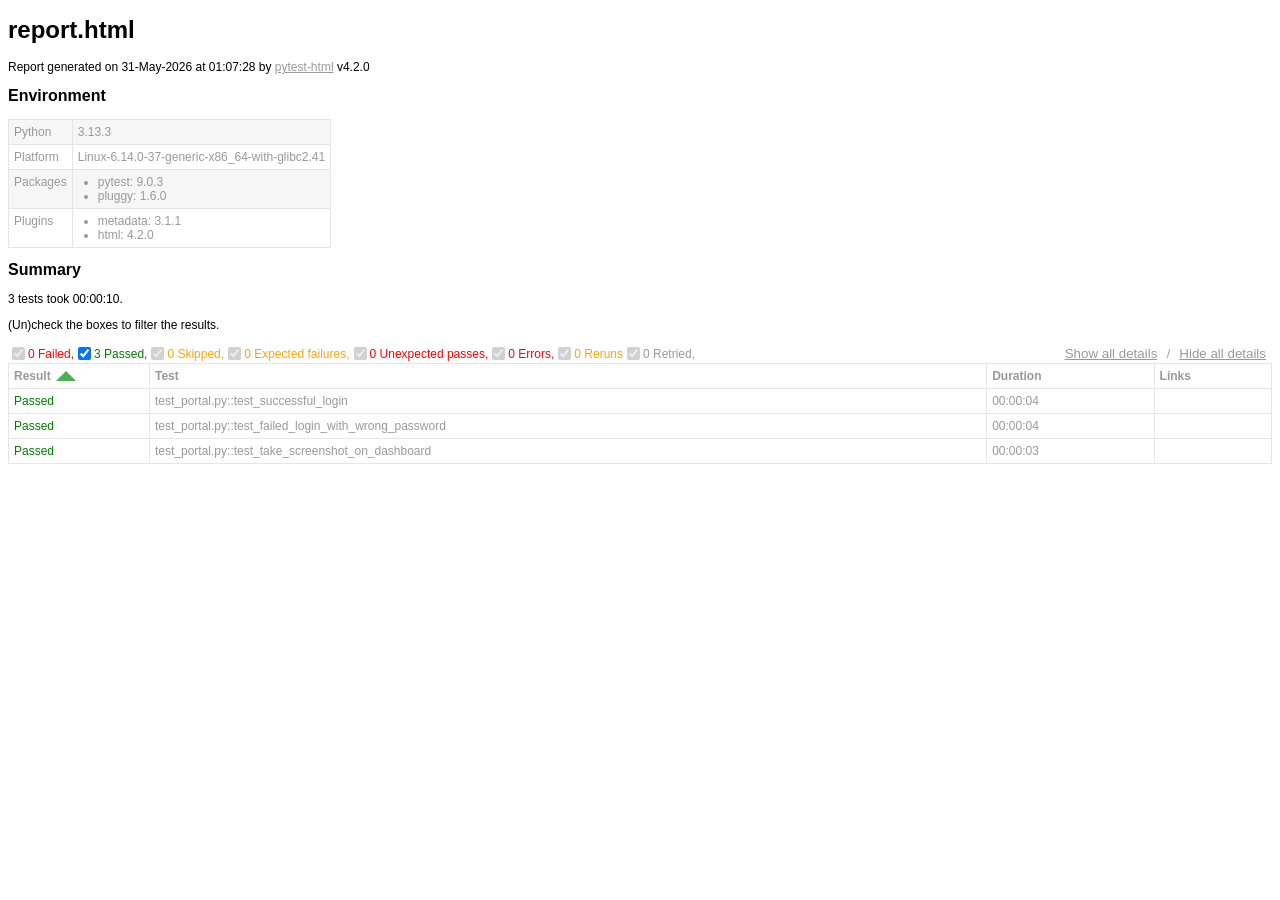
==== report.html @ 6fa1b92e "first commit" ====
<!DOCTYPE html>
<html>
  <head>
    <meta charset="utf-8"/>
    <title id="head-title">report.html</title>
      <style type="text/css">body {
  font-family: Helvetica, Arial, sans-serif;
  font-size: 12px;
  /* do not increase min-width as some may use split screens */
  min-width: 800px;
  color: #999;
}

h1 {
  font-size: 24px;
  color: black;
}

h2 {
  font-size: 16px;
  color: black;
}

p {
  color: black;
}

a {
  color: #999;
}

table {
  border-collapse: collapse;
}

/******************************
 * SUMMARY INFORMATION
 ******************************/
#environment td {
  padding: 5px;
  border: 1px solid #e6e6e6;
  vertical-align: top;
}
#environment tr:nth-child(odd) {
  background-color: #f6f6f6;
}
#environment ul {
  margin: 0;
  padding: 0 20px;
}

/******************************
 * TEST RESULT COLORS
 ******************************/
span.passed,
.passed .col-result {
  color: green;
}

span.skipped,
span.xfailed,
span.rerun,
.skipped .col-result,
.xfailed .col-result,
.rerun .col-result {
  color: orange;
}

span.error,
span.failed,
span.xpassed,
.error .col-result,
.failed .col-result,
.xpassed .col-result {
  color: red;
}

.col-links__extra {
  margin-right: 3px;
}

/******************************
 * RESULTS TABLE
 *
 * 1. Table Layout
 * 2. Extra
 * 3. Sorting items
 *
 ******************************/
/*------------------
 * 1. Table Layout
 *------------------*/
#results-table {
  border: 1px solid #e6e6e6;
  color: #999;
  font-size: 12px;
  width: 100%;
}
#results-table th,
#results-table td {
  padding: 5px;
  border: 1px solid #e6e6e6;
  text-align: left;
}
#results-table th {
  font-weight: bold;
}

/*------------------
 * 2. Extra
 *------------------*/
.logwrapper {
  max-height: 230px;
  overflow-y: scroll;
  background-color: #e6e6e6;
}
.logwrapper.expanded {
  max-height: none;
}
.logwrapper.expanded .logexpander:after {
  content: "collapse [-]";
}
.logwrapper .logexpander {
  z-index: 1;
  position: sticky;
  top: 10px;
  width: max-content;
  border: 1px solid;
  border-radius: 3px;
  padding: 5px 7px;
  margin: 10px 0 10px calc(100% - 80px);
  cursor: pointer;
  background-color: #e6e6e6;
}
.logwrapper .logexpander:after {
  content: "expand [+]";
}
.logwrapper .logexpander:hover {
  color: #000;
  border-color: #000;
}
.logwrapper .log {
  min-height: 40px;
  position: relative;
  top: -50px;
  height: calc(100% + 50px);
  border: 1px solid #e6e6e6;
  color: black;
  display: block;
  font-family: "Courier New", Courier, monospace;
  padding: 5px;
  padding-right: 80px;
  white-space: pre-wrap;
}

div.media {
  border: 1px solid #e6e6e6;
  float: right;
  height: 240px;
  margin: 0 5px;
  overflow: hidden;
  width: 320px;
}

.media-container {
  display: grid;
  grid-template-columns: 25px auto 25px;
  align-items: center;
  flex: 1 1;
  overflow: hidden;
  height: 200px;
}

.media-container--fullscreen {
  grid-template-columns: 0px auto 0px;
}

.media-container__nav--right,
.media-container__nav--left {
  text-align: center;
  cursor: pointer;
}

.media-container__viewport {
  cursor: pointer;
  text-align: center;
  height: inherit;
}
.media-container__viewport img,
.media-container__viewport video {
  object-fit: cover;
  width: 100%;
  max-height: 100%;
}

.media__name,
.media__counter {
  display: flex;
  flex-direction: row;
  justify-content: space-around;
  flex: 0 0 25px;
  align-items: center;
}

.collapsible td:not(.col-links) {
  cursor: pointer;
}
.collapsible td:not(.col-links):hover::after {
  color: #bbb;
  font-style: italic;
  cursor: pointer;
}

.col-result {
  width: 130px;
}
.col-result:hover::after {
  content: " (hide details)";
}

.col-result.collapsed:hover::after {
  content: " (show details)";
}

#environment-header h2:hover::after {
  content: " (hide details)";
  color: #bbb;
  font-style: italic;
  cursor: pointer;
  font-size: 12px;
}

#environment-header.collapsed h2:hover::after {
  content: " (show details)";
  color: #bbb;
  font-style: italic;
  cursor: pointer;
  font-size: 12px;
}

/*------------------
 * 3. Sorting items
 *------------------*/
.sortable {
  cursor: pointer;
}
.sortable.desc:after {
  content: " ";
  position: relative;
  left: 5px;
  bottom: -12.5px;
  border: 10px solid #4caf50;
  border-bottom: 0;
  border-left-color: transparent;
  border-right-color: transparent;
}
.sortable.asc:after {
  content: " ";
  position: relative;
  left: 5px;
  bottom: 12.5px;
  border: 10px solid #4caf50;
  border-top: 0;
  border-left-color: transparent;
  border-right-color: transparent;
}

.hidden, .summary__reload__button.hidden {
  display: none;
}

.summary__data {
  flex: 0 0 550px;
}
.summary__reload {
  flex: 1 1;
  display: flex;
  justify-content: center;
}
.summary__reload__button {
  flex: 0 0 300px;
  display: flex;
  color: white;
  font-weight: bold;
  background-color: #4caf50;
  text-align: center;
  justify-content: center;
  align-items: center;
  border-radius: 3px;
  cursor: pointer;
}
.summary__reload__button:hover {
  background-color: #46a049;
}
.summary__spacer {
  flex: 0 0 550px;
}

.controls {
  display: flex;
  justify-content: space-between;
}

.filters,
.collapse {
  display: flex;
  align-items: center;
}
.filters button,
.collapse button {
  color: #999;
  border: none;
  background: none;
  cursor: pointer;
  text-decoration: underline;
}
.filters button:hover,
.collapse button:hover {
  color: #ccc;
}

.filter__label {
  margin-right: 10px;
}

      </style>
    
  </head>
  <body>
    <h1 id="title">report.html</h1>
    <p>Report generated on 31-May-2026 at 01:07:28 by <a href="https://pypi.python.org/pypi/pytest-html">pytest-html</a>
        v4.2.0</p>
    <div id="environment-header">
      <h2>Environment</h2>
    </div>
    <table id="environment"></table>
    <!-- TEMPLATES -->
      <template id="template_environment_row">
      <tr>
        <td></td>
        <td></td>
      </tr>
    </template>
    <template id="template_results-table__body--empty">
      <tbody class="results-table-row">
        <tr id="not-found-message">
          <td colspan="4">No results found. Check the filters.</td>
        </tr>
      </tbody>
    </template>
    <template id="template_results-table__tbody">
      <tbody class="results-table-row">
        <tr class="collapsible">
        </tr>
        <tr class="extras-row">
          <td class="extra" colspan="4">
            <div class="extraHTML"></div>
            <div class="media">
              <div class="media-container">
                  <div class="media-container__nav--left">&lt;</div>
                  <div class="media-container__viewport">
                    <img src="" />
                    <video controls>
                      <source src="" type="video/mp4">
                    </video>
                  </div>
                  <div class="media-container__nav--right">&gt;</div>
                </div>
                <div class="media__name"></div>
                <div class="media__counter"></div>
            </div>
            <div class="logwrapper">
              <div class="logexpander"></div>
              <div class="log"></div>
            </div>
          </td>
        </tr>
      </tbody>
    </template>
    <!-- END TEMPLATES -->
    <div class="summary">
      <div class="summary__data">
        <h2>Summary</h2>
        <div class="additional-summary prefix">
        </div>
        <p class="run-count">3 tests took 00:00:10.</p>
        <p class="filter">(Un)check the boxes to filter the results.</p>
        <div class="summary__reload">
          <div class="summary__reload__button hidden" onclick="location.reload()">
            <div>There are still tests running. <br />Reload this page to get the latest results!</div>
          </div>
        </div>
        <div class="summary__spacer"></div>
        <div class="controls">
          <div class="filters">
            <input checked="true" class="filter" name="filter_checkbox" type="checkbox" data-test-result="failed" disabled>
            <span class="failed">0 Failed,</span>
            <input checked="true" class="filter" name="filter_checkbox" type="checkbox" data-test-result="passed" >
            <span class="passed">3 Passed,</span>
            <input checked="true" class="filter" name="filter_checkbox" type="checkbox" data-test-result="skipped" disabled>
            <span class="skipped">0 Skipped,</span>
            <input checked="true" class="filter" name="filter_checkbox" type="checkbox" data-test-result="xfailed" disabled>
            <span class="xfailed">0 Expected failures,</span>
            <input checked="true" class="filter" name="filter_checkbox" type="checkbox" data-test-result="xpassed" disabled>
            <span class="xpassed">0 Unexpected passes,</span>
            <input checked="true" class="filter" name="filter_checkbox" type="checkbox" data-test-result="error" disabled>
            <span class="error">0 Errors,</span>
            <input checked="true" class="filter" name="filter_checkbox" type="checkbox" data-test-result="rerun" disabled>
            <span class="rerun">0 Reruns</span>
            <input checked="true" class="filter" name="filter_checkbox" type="checkbox" data-test-result="retried" disabled>
            <span class="retried">0 Retried,</span>
          </div>
          <div class="collapse">
            <button id="show_all_details">Show all details</button>&nbsp;/&nbsp;<button id="hide_all_details">Hide all details</button>
          </div>
        </div>
      </div>
      <div class="additional-summary summary">
      </div>
      <div class="additional-summary postfix">
      </div>
    </div>
    <table id="results-table">
      <thead id="results-table-head">
        <tr>
          <th class="sortable" data-column-type="result">Result</th>
          <th class="sortable" data-column-type="testId">Test</th>
          <th class="sortable" data-column-type="duration">Duration</th>
          <th>Links</th>
        </tr>
      </thead>
    </table>
  <footer>
    <div id="data-container" data-jsonblob="{&#34;environment&#34;: {&#34;Python&#34;: &#34;3.13.3&#34;, &#34;Platform&#34;: &#34;Linux-6.14.0-37-generic-x86_64-with-glibc2.41&#34;, &#34;Packages&#34;: {&#34;pytest&#34;: &#34;9.0.3&#34;, &#34;pluggy&#34;: &#34;1.6.0&#34;}, &#34;Plugins&#34;: {&#34;metadata&#34;: &#34;3.1.1&#34;, &#34;html&#34;: &#34;4.2.0&#34;}}, &#34;tests&#34;: {&#34;test_portal.py::test_successful_login&#34;: [{&#34;extras&#34;: [], &#34;result&#34;: &#34;Passed&#34;, &#34;testId&#34;: &#34;test_portal.py::test_successful_login&#34;, &#34;duration&#34;: &#34;00:00:04&#34;, &#34;resultsTableRow&#34;: [&#34;&lt;td class=\&#34;col-result\&#34;&gt;Passed&lt;/td&gt;&#34;, &#34;&lt;td class=\&#34;col-testId\&#34;&gt;test_portal.py::test_successful_login&lt;/td&gt;&#34;, &#34;&lt;td class=\&#34;col-duration\&#34;&gt;00:00:04&lt;/td&gt;&#34;, &#34;&lt;td class=\&#34;col-links\&#34;&gt;&lt;/td&gt;&#34;], &#34;log&#34;: &#34;----------------------------- Captured stdout call -----------------------------\n\u2713 Test passed: Successfully logged in\n&#34;}], &#34;test_portal.py::test_failed_login_with_wrong_password&#34;: [{&#34;extras&#34;: [], &#34;result&#34;: &#34;Passed&#34;, &#34;testId&#34;: &#34;test_portal.py::test_failed_login_with_wrong_password&#34;, &#34;duration&#34;: &#34;00:00:04&#34;, &#34;resultsTableRow&#34;: [&#34;&lt;td class=\&#34;col-result\&#34;&gt;Passed&lt;/td&gt;&#34;, &#34;&lt;td class=\&#34;col-testId\&#34;&gt;test_portal.py::test_failed_login_with_wrong_password&lt;/td&gt;&#34;, &#34;&lt;td class=\&#34;col-duration\&#34;&gt;00:00:04&lt;/td&gt;&#34;, &#34;&lt;td class=\&#34;col-links\&#34;&gt;&lt;/td&gt;&#34;], &#34;log&#34;: &#34;----------------------------- Captured stdout call -----------------------------\n\u2713 Test passed: Wrong password correctly rejected\n&#34;}], &#34;test_portal.py::test_take_screenshot_on_dashboard&#34;: [{&#34;extras&#34;: [], &#34;result&#34;: &#34;Passed&#34;, &#34;testId&#34;: &#34;test_portal.py::test_take_screenshot_on_dashboard&#34;, &#34;duration&#34;: &#34;00:00:03&#34;, &#34;resultsTableRow&#34;: [&#34;&lt;td class=\&#34;col-result\&#34;&gt;Passed&lt;/td&gt;&#34;, &#34;&lt;td class=\&#34;col-testId\&#34;&gt;test_portal.py::test_take_screenshot_on_dashboard&lt;/td&gt;&#34;, &#34;&lt;td class=\&#34;col-duration\&#34;&gt;00:00:03&lt;/td&gt;&#34;, &#34;&lt;td class=\&#34;col-links\&#34;&gt;&lt;/td&gt;&#34;], &#34;log&#34;: &#34;----------------------------- Captured stdout call -----------------------------\n\u2713 Test passed: Screenshot saved to screenshot_20260531_010728.png\n&#34;}]}, &#34;renderCollapsed&#34;: [&#34;passed&#34;], &#34;initialSort&#34;: &#34;result&#34;, &#34;title&#34;: &#34;report.html&#34;}"></div>
    <script>
      (function(){function r(e,n,t){function o(i,f){if(!n[i]){if(!e[i]){var c="function"==typeof require&&require;if(!f&&c)return c(i,!0);if(u)return u(i,!0);var a=new Error("Cannot find module '"+i+"'");throw a.code="MODULE_NOT_FOUND",a}var p=n[i]={exports:{}};e[i][0].call(p.exports,function(r){var n=e[i][1][r];return o(n||r)},p,p.exports,r,e,n,t)}return n[i].exports}for(var u="function"==typeof require&&require,i=0;i<t.length;i++)o(t[i]);return o}return r})()({1:[function(require,module,exports){
const { getCollapsedCategory, setCollapsedIds } = require('./storage.js')

class DataManager {
    setManager(data) {
        const collapsedCategories = [...getCollapsedCategory(data.renderCollapsed)]
        const collapsedIds = []
        const tests = Object.values(data.tests).flat().map((test, index) => {
            const collapsed = collapsedCategories.includes(test.result.toLowerCase())
            const id = `test_${index}`
            if (collapsed) {
                collapsedIds.push(id)
            }
            return {
                ...test,
                id,
                collapsed,
            }
        })
        const dataBlob = { ...data, tests }
        this.data = { ...dataBlob }
        this.renderData = { ...dataBlob }
        setCollapsedIds(collapsedIds)
    }

    get allData() {
        return { ...this.data }
    }

    resetRender() {
        this.renderData = { ...this.data }
    }

    setRender(data) {
        this.renderData.tests = [...data]
    }

    toggleCollapsedItem(id) {
        this.renderData.tests = this.renderData.tests.map((test) =>
            test.id === id ? { ...test, collapsed: !test.collapsed } : test,
        )
    }

    set allCollapsed(collapsed) {
        this.renderData = { ...this.renderData, tests: [...this.renderData.tests.map((test) => (
            { ...test, collapsed }
        ))] }
    }

    get testSubset() {
        return [...this.renderData.tests]
    }

    get environment() {
        return this.renderData.environment
    }

    get initialSort() {
        return this.data.initialSort
    }
}

module.exports = {
    manager: new DataManager(),
}

},{"./storage.js":8}],2:[function(require,module,exports){
const mediaViewer = require('./mediaviewer.js')
const templateEnvRow = document.getElementById('template_environment_row')
const templateResult = document.getElementById('template_results-table__tbody')

function htmlToElements(html) {
    const temp = document.createElement('template')
    temp.innerHTML = html
    return temp.content.childNodes
}

const find = (selector, elem) => {
    if (!elem) {
        elem = document
    }
    return elem.querySelector(selector)
}

const findAll = (selector, elem) => {
    if (!elem) {
        elem = document
    }
    return [...elem.querySelectorAll(selector)]
}

const dom = {
    getStaticRow: (key, value) => {
        const envRow = templateEnvRow.content.cloneNode(true)
        const isObj = typeof value === 'object' && value !== null
        const values = isObj ? Object.keys(value).map((k) => `${k}: ${value[k]}`) : null

        const valuesElement = htmlToElements(
            values ? `<ul>${values.map((val) => `<li>${val}</li>`).join('')}<ul>` : `<div>${value}</div>`)[0]
        const td = findAll('td', envRow)
        td[0].textContent = key
        td[1].appendChild(valuesElement)

        return envRow
    },
    getResultTBody: ({ testId, id, log, extras, resultsTableRow, tableHtml, result, collapsed }) => {
        const resultBody = templateResult.content.cloneNode(true)
        resultBody.querySelector('tbody').classList.add(result.toLowerCase())
        resultBody.querySelector('tbody').id = testId
        resultBody.querySelector('.collapsible').dataset.id = id

        resultsTableRow.forEach((html) => {
            const t = document.createElement('template')
            t.innerHTML = html
            resultBody.querySelector('.collapsible').appendChild(t.content)
        })

        if (log) {
            // Wrap lines starting with "E" with span.error to color those lines red
            const wrappedLog = log.replace(/^E.*$/gm, (match) => `<span class="error">${match}</span>`)
            resultBody.querySelector('.log').innerHTML = wrappedLog
        } else {
            resultBody.querySelector('.log').remove()
        }

        if (collapsed) {
            resultBody.querySelector('.collapsible > .col-result')?.classList.add('collapsed')
            resultBody.querySelector('.extras-row').classList.add('hidden')
        } else {
            resultBody.querySelector('.collapsible > .col-result')?.classList.remove('collapsed')
        }

        const media = []
        extras?.forEach(({ name, format_type, content }) => {
            if (['image', 'video'].includes(format_type)) {
                media.push({ path: content, name, format_type })
            }

            if (format_type === 'html') {
                resultBody.querySelector('.extraHTML').insertAdjacentHTML('beforeend', `<div>${content}</div>`)
            }
        })
        mediaViewer.setup(resultBody, media)

        // Add custom html from the pytest_html_results_table_html hook
        tableHtml?.forEach((item) => {
            resultBody.querySelector('td[class="extra"]').insertAdjacentHTML('beforeend', item)
        })

        return resultBody
    },
}

module.exports = {
    dom,
    htmlToElements,
    find,
    findAll,
}

},{"./mediaviewer.js":6}],3:[function(require,module,exports){
const { manager } = require('./datamanager.js')
const { doSort } = require('./sort.js')
const storageModule = require('./storage.js')

const getFilteredSubSet = (filter) =>
    manager.allData.tests.filter(({ result }) => filter.includes(result.toLowerCase()))

const doInitFilter = () => {
    const currentFilter = storageModule.getVisible()
    const filteredSubset = getFilteredSubSet(currentFilter)
    manager.setRender(filteredSubset)
}

const doFilter = (type, show) => {
    if (show) {
        storageModule.showCategory(type)
    } else {
        storageModule.hideCategory(type)
    }

    const currentFilter = storageModule.getVisible()
    const filteredSubset = getFilteredSubSet(currentFilter)
    manager.setRender(filteredSubset)

    const sortColumn = storageModule.getSort()
    doSort(sortColumn, true)
}

module.exports = {
    doFilter,
    doInitFilter,
}

},{"./datamanager.js":1,"./sort.js":7,"./storage.js":8}],4:[function(require,module,exports){
const { redraw, bindEvents, renderStatic } = require('./main.js')
const { doInitFilter } = require('./filter.js')
const { doInitSort } = require('./sort.js')
const { manager } = require('./datamanager.js')
const data = JSON.parse(document.getElementById('data-container').dataset.jsonblob)

function init() {
    manager.setManager(data)
    doInitFilter()
    doInitSort()
    renderStatic()
    redraw()
    bindEvents()
}

init()

},{"./datamanager.js":1,"./filter.js":3,"./main.js":5,"./sort.js":7}],5:[function(require,module,exports){
const { dom, find, findAll } = require('./dom.js')
const { manager } = require('./datamanager.js')
const { doSort } = require('./sort.js')
const { doFilter } = require('./filter.js')
const {
    getVisible,
    getCollapsedIds,
    setCollapsedIds,
    getSort,
    getSortDirection,
    possibleFilters,
} = require('./storage.js')

const removeChildren = (node) => {
    while (node.firstChild) {
        node.removeChild(node.firstChild)
    }
}

const renderStatic = () => {
    const renderEnvironmentTable = () => {
        const environment = manager.environment
        const rows = Object.keys(environment).map((key) => dom.getStaticRow(key, environment[key]))
        const table = document.getElementById('environment')
        removeChildren(table)
        rows.forEach((row) => table.appendChild(row))
    }
    renderEnvironmentTable()
}

const addItemToggleListener = (elem) => {
    elem.addEventListener('click', ({ target }) => {
        const id = target.parentElement.dataset.id
        manager.toggleCollapsedItem(id)

        const collapsedIds = getCollapsedIds()
        if (collapsedIds.includes(id)) {
            const updated = collapsedIds.filter((item) => item !== id)
            setCollapsedIds(updated)
        } else {
            collapsedIds.push(id)
            setCollapsedIds(collapsedIds)
        }
        redraw()
    })
}

const renderContent = (tests) => {
    const sortAttr = getSort(manager.initialSort)
    const sortAsc = JSON.parse(getSortDirection())
    const rows = tests.map(dom.getResultTBody)
    const table = document.getElementById('results-table')
    const tableHeader = document.getElementById('results-table-head')

    const newTable = document.createElement('table')
    newTable.id = 'results-table'

    // remove all sorting classes and set the relevant
    findAll('.sortable', tableHeader).forEach((elem) => elem.classList.remove('asc', 'desc'))
    tableHeader.querySelector(`.sortable[data-column-type="${sortAttr}"]`)?.classList.add(sortAsc ? 'desc' : 'asc')
    newTable.appendChild(tableHeader)

    if (!rows.length) {
        const emptyTable = document.getElementById('template_results-table__body--empty').content.cloneNode(true)
        newTable.appendChild(emptyTable)
    } else {
        rows.forEach((row) => {
            if (!!row) {
                findAll('.collapsible td:not(.col-links', row).forEach(addItemToggleListener)
                find('.logexpander', row).addEventListener('click',
                    (evt) => evt.target.parentNode.classList.toggle('expanded'),
                )
                newTable.appendChild(row)
            }
        })
    }

    table.replaceWith(newTable)
}

const renderDerived = () => {
    const currentFilter = getVisible()
    possibleFilters.forEach((result) => {
        const input = document.querySelector(`input[data-test-result="${result}"]`)
        input.checked = currentFilter.includes(result)
    })
}

const bindEvents = () => {
    const filterColumn = (evt) => {
        const { target: element } = evt
        const { testResult } = element.dataset

        doFilter(testResult, element.checked)
        const collapsedIds = getCollapsedIds()
        const updated = manager.renderData.tests.map((test) => {
            return {
                ...test,
                collapsed: collapsedIds.includes(test.id),
            }
        })
        manager.setRender(updated)
        redraw()
    }

    const header = document.getElementById('environment-header')
    header.addEventListener('click', () => {
        const table = document.getElementById('environment')
        table.classList.toggle('hidden')
        header.classList.toggle('collapsed')
    })

    findAll('input[name="filter_checkbox"]').forEach((elem) => {
        elem.addEventListener('click', filterColumn)
    })

    findAll('.sortable').forEach((elem) => {
        elem.addEventListener('click', (evt) => {
            const { target: element } = evt
            const { columnType } = element.dataset
            doSort(columnType)
            redraw()
        })
    })

    document.getElementById('show_all_details').addEventListener('click', () => {
        manager.allCollapsed = false
        setCollapsedIds([])
        redraw()
    })
    document.getElementById('hide_all_details').addEventListener('click', () => {
        manager.allCollapsed = true
        const allIds = manager.renderData.tests.map((test) => test.id)
        setCollapsedIds(allIds)
        redraw()
    })
}

const redraw = () => {
    const { testSubset } = manager

    renderContent(testSubset)
    renderDerived()
}

module.exports = {
    redraw,
    bindEvents,
    renderStatic,
}

},{"./datamanager.js":1,"./dom.js":2,"./filter.js":3,"./sort.js":7,"./storage.js":8}],6:[function(require,module,exports){
class MediaViewer {
    constructor(assets) {
        this.assets = assets
        this.index = 0
    }

    nextActive() {
        this.index = this.index === this.assets.length - 1 ? 0 : this.index + 1
        return [this.activeFile, this.index]
    }

    prevActive() {
        this.index = this.index === 0 ? this.assets.length - 1 : this.index -1
        return [this.activeFile, this.index]
    }

    get currentIndex() {
        return this.index
    }

    get activeFile() {
        return this.assets[this.index]
    }
}


const setup = (resultBody, assets) => {
    if (!assets.length) {
        resultBody.querySelector('.media').classList.add('hidden')
        return
    }

    const mediaViewer = new MediaViewer(assets)
    const container = resultBody.querySelector('.media-container')
    const leftArrow = resultBody.querySelector('.media-container__nav--left')
    const rightArrow = resultBody.querySelector('.media-container__nav--right')
    const mediaName = resultBody.querySelector('.media__name')
    const counter = resultBody.querySelector('.media__counter')
    const imageEl = resultBody.querySelector('img')
    const sourceEl = resultBody.querySelector('source')
    const videoEl = resultBody.querySelector('video')

    const setImg = (media, index) => {
        if (media?.format_type === 'image') {
            imageEl.src = media.path

            imageEl.classList.remove('hidden')
            videoEl.classList.add('hidden')
        } else if (media?.format_type === 'video') {
            sourceEl.src = media.path

            videoEl.classList.remove('hidden')
            imageEl.classList.add('hidden')
        }

        mediaName.innerText = media?.name
        counter.innerText = `${index + 1} / ${assets.length}`
    }
    setImg(mediaViewer.activeFile, mediaViewer.currentIndex)

    const moveLeft = () => {
        const [media, index] = mediaViewer.prevActive()
        setImg(media, index)
    }
    const doRight = () => {
        const [media, index] = mediaViewer.nextActive()
        setImg(media, index)
    }
    const openImg = () => {
        window.open(mediaViewer.activeFile.path, '_blank')
    }
    if (assets.length === 1) {
        container.classList.add('media-container--fullscreen')
    } else {
        leftArrow.addEventListener('click', moveLeft)
        rightArrow.addEventListener('click', doRight)
    }
    imageEl.addEventListener('click', openImg)
}

module.exports = {
    setup,
}

},{}],7:[function(require,module,exports){
const { manager } = require('./datamanager.js')
const storageModule = require('./storage.js')

const genericSort = (list, key, ascending, customOrder) => {
    let sorted
    if (customOrder) {
        sorted = list.sort((a, b) => {
            const aValue = a.result.toLowerCase()
            const bValue = b.result.toLowerCase()

            const aIndex = customOrder.findIndex((item) => item.toLowerCase() === aValue)
            const bIndex = customOrder.findIndex((item) => item.toLowerCase() === bValue)

            // Compare the indices to determine the sort order
            return aIndex - bIndex
        })
    } else {
        sorted = list.sort((a, b) => a[key] === b[key] ? 0 : a[key] > b[key] ? 1 : -1)
    }

    if (ascending) {
        sorted.reverse()
    }
    return sorted
}

const durationSort = (list, ascending) => {
    const parseDuration = (duration) => {
        if (duration.includes(':')) {
            // If it's in the format "HH:mm:ss"
            const [hours, minutes, seconds] = duration.split(':').map(Number)
            return (hours * 3600 + minutes * 60 + seconds) * 1000
        } else {
            // If it's in the format "nnn ms"
            return parseInt(duration)
        }
    }
    const sorted = list.sort((a, b) => parseDuration(a['duration']) - parseDuration(b['duration']))
    if (ascending) {
        sorted.reverse()
    }
    return sorted
}

const doInitSort = () => {
    const type = storageModule.getSort(manager.initialSort)
    const ascending = storageModule.getSortDirection()
    const list = manager.testSubset
    const initialOrder = ['Error', 'Failed', 'Rerun', 'XFailed', 'XPassed', 'Skipped', 'Passed']

    storageModule.setSort(type)
    storageModule.setSortDirection(ascending)

    if (type?.toLowerCase() === 'original') {
        manager.setRender(list)
    } else {
        let sortedList
        switch (type) {
        case 'duration':
            sortedList = durationSort(list, ascending)
            break
        case 'result':
            sortedList = genericSort(list, type, ascending, initialOrder)
            break
        default:
            sortedList = genericSort(list, type, ascending)
            break
        }
        manager.setRender(sortedList)
    }
}

const doSort = (type, skipDirection) => {
    const newSortType = storageModule.getSort(manager.initialSort) !== type
    const currentAsc = storageModule.getSortDirection()
    let ascending
    if (skipDirection) {
        ascending = currentAsc
    } else {
        ascending = newSortType ? false : !currentAsc
    }
    storageModule.setSort(type)
    storageModule.setSortDirection(ascending)

    const list = manager.testSubset
    const sortedList = type === 'duration' ? durationSort(list, ascending) : genericSort(list, type, ascending)
    manager.setRender(sortedList)
}

module.exports = {
    doInitSort,
    doSort,
}

},{"./datamanager.js":1,"./storage.js":8}],8:[function(require,module,exports){
const possibleFilters = [
    'passed',
    'skipped',
    'failed',
    'error',
    'xfailed',
    'xpassed',
    'rerun',
]

const getVisible = () => {
    const url = new URL(window.location.href)
    const settings = new URLSearchParams(url.search).get('visible')
    const lower = (item) => {
        const lowerItem = item.toLowerCase()
        if (possibleFilters.includes(lowerItem)) {
            return lowerItem
        }
        return null
    }
    return settings === null ?
        possibleFilters :
        [...new Set(settings?.split(',').map(lower).filter((item) => item))]
}

const hideCategory = (categoryToHide) => {
    const url = new URL(window.location.href)
    const visibleParams = new URLSearchParams(url.search).get('visible')
    const currentVisible = visibleParams ? visibleParams.split(',') : [...possibleFilters]
    const settings = [...new Set(currentVisible)].filter((f) => f !== categoryToHide).join(',')

    url.searchParams.set('visible', settings)
    window.history.pushState({}, null, unescape(url.href))
}

const showCategory = (categoryToShow) => {
    if (typeof window === 'undefined') {
        return
    }
    const url = new URL(window.location.href)
    const currentVisible = new URLSearchParams(url.search).get('visible')?.split(',').filter(Boolean) ||
        [...possibleFilters]
    const settings = [...new Set([categoryToShow, ...currentVisible])]
    const noFilter = possibleFilters.length === settings.length || !settings.length

    noFilter ? url.searchParams.delete('visible') : url.searchParams.set('visible', settings.join(','))
    window.history.pushState({}, null, unescape(url.href))
}

const getSort = (initialSort) => {
    const url = new URL(window.location.href)
    let sort = new URLSearchParams(url.search).get('sort')
    if (!sort) {
        sort = initialSort || 'result'
    }
    return sort
}

const setSort = (type) => {
    const url = new URL(window.location.href)
    url.searchParams.set('sort', type)
    window.history.pushState({}, null, unescape(url.href))
}

const getCollapsedCategory = (renderCollapsed) => {
    let categories
    if (typeof window !== 'undefined') {
        const url = new URL(window.location.href)
        const collapsedItems = new URLSearchParams(url.search).get('collapsed')
        switch (true) {
        case !renderCollapsed && collapsedItems === null:
            categories = ['passed']
            break
        case collapsedItems?.length === 0 || /^["']{2}$/.test(collapsedItems):
            categories = []
            break
        case /^all$/.test(collapsedItems) || collapsedItems === null && /^all$/.test(renderCollapsed):
            categories = [...possibleFilters]
            break
        default:
            categories = collapsedItems?.split(',').map((item) => item.toLowerCase()) || renderCollapsed
            break
        }
    } else {
        categories = []
    }
    return categories
}

const getSortDirection = () => JSON.parse(sessionStorage.getItem('sortAsc')) || false
const setSortDirection = (ascending) => sessionStorage.setItem('sortAsc', ascending)

const getCollapsedIds = () => JSON.parse(sessionStorage.getItem('collapsedIds')) || []
const setCollapsedIds = (list) => sessionStorage.setItem('collapsedIds', JSON.stringify(list))

module.exports = {
    getVisible,
    hideCategory,
    showCategory,
    getCollapsedIds,
    setCollapsedIds,
    getSort,
    setSort,
    getSortDirection,
    setSortDirection,
    getCollapsedCategory,
    possibleFilters,
}

},{}]},{},[4]);
    </script>
  </footer>
  </body>
</html>
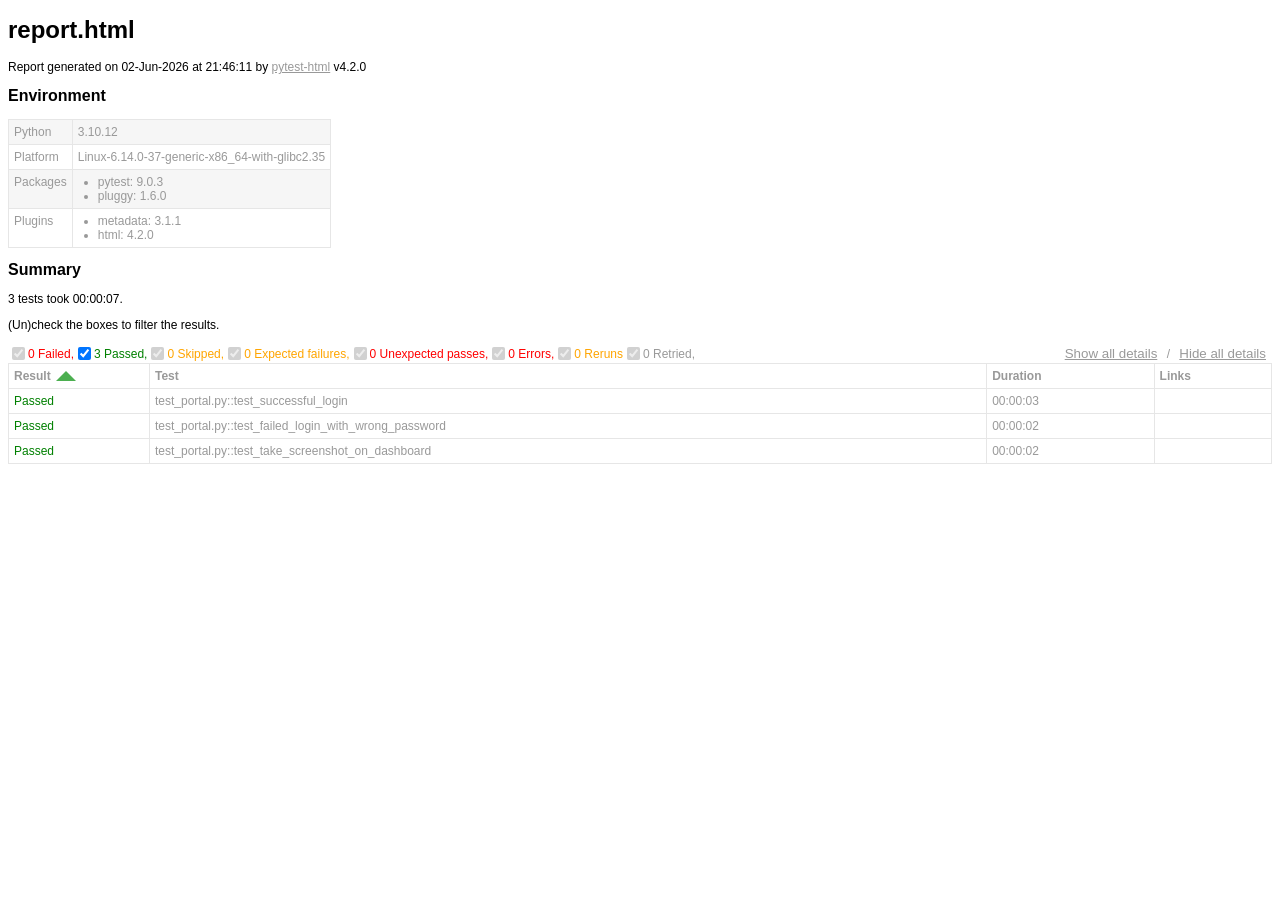
==== commit 8abc1fe7: "docker build for the test and success test" ====
--- a/report.html
+++ b/report.html
@@ -328,7 +328,7 @@
   </head>
   <body>
     <h1 id="title">report.html</h1>
-    <p>Report generated on 31-May-2026 at 01:07:28 by <a href="https://pypi.python.org/pypi/pytest-html">pytest-html</a>
+    <p>Report generated on 02-Jun-2026 at 21:46:11 by <a href="https://pypi.python.org/pypi/pytest-html">pytest-html</a>
         v4.2.0</p>
     <div id="environment-header">
       <h2>Environment</h2>
@@ -383,7 +383,7 @@
         <h2>Summary</h2>
         <div class="additional-summary prefix">
         </div>
-        <p class="run-count">3 tests took 00:00:10.</p>
+        <p class="run-count">3 tests took 00:00:07.</p>
         <p class="filter">(Un)check the boxes to filter the results.</p>
         <div class="summary__reload">
           <div class="summary__reload__button hidden" onclick="location.reload()">
@@ -431,7 +431,7 @@
       </thead>
     </table>
   <footer>
-    <div id="data-container" data-jsonblob="{&#34;environment&#34;: {&#34;Python&#34;: &#34;3.13.3&#34;, &#34;Platform&#34;: &#34;Linux-6.14.0-37-generic-x86_64-with-glibc2.41&#34;, &#34;Packages&#34;: {&#34;pytest&#34;: &#34;9.0.3&#34;, &#34;pluggy&#34;: &#34;1.6.0&#34;}, &#34;Plugins&#34;: {&#34;metadata&#34;: &#34;3.1.1&#34;, &#34;html&#34;: &#34;4.2.0&#34;}}, &#34;tests&#34;: {&#34;test_portal.py::test_successful_login&#34;: [{&#34;extras&#34;: [], &#34;result&#34;: &#34;Passed&#34;, &#34;testId&#34;: &#34;test_portal.py::test_successful_login&#34;, &#34;duration&#34;: &#34;00:00:04&#34;, &#34;resultsTableRow&#34;: [&#34;&lt;td class=\&#34;col-result\&#34;&gt;Passed&lt;/td&gt;&#34;, &#34;&lt;td class=\&#34;col-testId\&#34;&gt;test_portal.py::test_successful_login&lt;/td&gt;&#34;, &#34;&lt;td class=\&#34;col-duration\&#34;&gt;00:00:04&lt;/td&gt;&#34;, &#34;&lt;td class=\&#34;col-links\&#34;&gt;&lt;/td&gt;&#34;], &#34;log&#34;: &#34;----------------------------- Captured stdout call -----------------------------\n\u2713 Test passed: Successfully logged in\n&#34;}], &#34;test_portal.py::test_failed_login_with_wrong_password&#34;: [{&#34;extras&#34;: [], &#34;result&#34;: &#34;Passed&#34;, &#34;testId&#34;: &#34;test_portal.py::test_failed_login_with_wrong_password&#34;, &#34;duration&#34;: &#34;00:00:04&#34;, &#34;resultsTableRow&#34;: [&#34;&lt;td class=\&#34;col-result\&#34;&gt;Passed&lt;/td&gt;&#34;, &#34;&lt;td class=\&#34;col-testId\&#34;&gt;test_portal.py::test_failed_login_with_wrong_password&lt;/td&gt;&#34;, &#34;&lt;td class=\&#34;col-duration\&#34;&gt;00:00:04&lt;/td&gt;&#34;, &#34;&lt;td class=\&#34;col-links\&#34;&gt;&lt;/td&gt;&#34;], &#34;log&#34;: &#34;----------------------------- Captured stdout call -----------------------------\n\u2713 Test passed: Wrong password correctly rejected\n&#34;}], &#34;test_portal.py::test_take_screenshot_on_dashboard&#34;: [{&#34;extras&#34;: [], &#34;result&#34;: &#34;Passed&#34;, &#34;testId&#34;: &#34;test_portal.py::test_take_screenshot_on_dashboard&#34;, &#34;duration&#34;: &#34;00:00:03&#34;, &#34;resultsTableRow&#34;: [&#34;&lt;td class=\&#34;col-result\&#34;&gt;Passed&lt;/td&gt;&#34;, &#34;&lt;td class=\&#34;col-testId\&#34;&gt;test_portal.py::test_take_screenshot_on_dashboard&lt;/td&gt;&#34;, &#34;&lt;td class=\&#34;col-duration\&#34;&gt;00:00:03&lt;/td&gt;&#34;, &#34;&lt;td class=\&#34;col-links\&#34;&gt;&lt;/td&gt;&#34;], &#34;log&#34;: &#34;----------------------------- Captured stdout call -----------------------------\n\u2713 Test passed: Screenshot saved to screenshot_20260531_010728.png\n&#34;}]}, &#34;renderCollapsed&#34;: [&#34;passed&#34;], &#34;initialSort&#34;: &#34;result&#34;, &#34;title&#34;: &#34;report.html&#34;}"></div>
+    <div id="data-container" data-jsonblob="{&#34;environment&#34;: {&#34;Python&#34;: &#34;3.10.12&#34;, &#34;Platform&#34;: &#34;Linux-6.14.0-37-generic-x86_64-with-glibc2.35&#34;, &#34;Packages&#34;: {&#34;pytest&#34;: &#34;9.0.3&#34;, &#34;pluggy&#34;: &#34;1.6.0&#34;}, &#34;Plugins&#34;: {&#34;metadata&#34;: &#34;3.1.1&#34;, &#34;html&#34;: &#34;4.2.0&#34;}}, &#34;tests&#34;: {&#34;test_portal.py::test_successful_login&#34;: [{&#34;extras&#34;: [], &#34;result&#34;: &#34;Passed&#34;, &#34;testId&#34;: &#34;test_portal.py::test_successful_login&#34;, &#34;duration&#34;: &#34;00:00:03&#34;, &#34;resultsTableRow&#34;: [&#34;&lt;td class=\&#34;col-result\&#34;&gt;Passed&lt;/td&gt;&#34;, &#34;&lt;td class=\&#34;col-testId\&#34;&gt;test_portal.py::test_successful_login&lt;/td&gt;&#34;, &#34;&lt;td class=\&#34;col-duration\&#34;&gt;00:00:03&lt;/td&gt;&#34;, &#34;&lt;td class=\&#34;col-links\&#34;&gt;&lt;/td&gt;&#34;], &#34;log&#34;: &#34;----------------------------- Captured stdout call -----------------------------\n\u2713 Test passed: Successfully logged in\n&#34;}], &#34;test_portal.py::test_failed_login_with_wrong_password&#34;: [{&#34;extras&#34;: [], &#34;result&#34;: &#34;Passed&#34;, &#34;testId&#34;: &#34;test_portal.py::test_failed_login_with_wrong_password&#34;, &#34;duration&#34;: &#34;00:00:02&#34;, &#34;resultsTableRow&#34;: [&#34;&lt;td class=\&#34;col-result\&#34;&gt;Passed&lt;/td&gt;&#34;, &#34;&lt;td class=\&#34;col-testId\&#34;&gt;test_portal.py::test_failed_login_with_wrong_password&lt;/td&gt;&#34;, &#34;&lt;td class=\&#34;col-duration\&#34;&gt;00:00:02&lt;/td&gt;&#34;, &#34;&lt;td class=\&#34;col-links\&#34;&gt;&lt;/td&gt;&#34;], &#34;log&#34;: &#34;----------------------------- Captured stdout call -----------------------------\n\u2713 Test passed: Wrong password correctly rejected\n&#34;}], &#34;test_portal.py::test_take_screenshot_on_dashboard&#34;: [{&#34;extras&#34;: [], &#34;result&#34;: &#34;Passed&#34;, &#34;testId&#34;: &#34;test_portal.py::test_take_screenshot_on_dashboard&#34;, &#34;duration&#34;: &#34;00:00:02&#34;, &#34;resultsTableRow&#34;: [&#34;&lt;td class=\&#34;col-result\&#34;&gt;Passed&lt;/td&gt;&#34;, &#34;&lt;td class=\&#34;col-testId\&#34;&gt;test_portal.py::test_take_screenshot_on_dashboard&lt;/td&gt;&#34;, &#34;&lt;td class=\&#34;col-duration\&#34;&gt;00:00:02&lt;/td&gt;&#34;, &#34;&lt;td class=\&#34;col-links\&#34;&gt;&lt;/td&gt;&#34;], &#34;log&#34;: &#34;----------------------------- Captured stdout call -----------------------------\n\u2713 Test passed: Screenshot saved to screenshot_20260602_214610.png\n&#34;}]}, &#34;renderCollapsed&#34;: [&#34;passed&#34;], &#34;initialSort&#34;: &#34;result&#34;, &#34;title&#34;: &#34;report.html&#34;}"></div>
     <script>
       (function(){function r(e,n,t){function o(i,f){if(!n[i]){if(!e[i]){var c="function"==typeof require&&require;if(!f&&c)return c(i,!0);if(u)return u(i,!0);var a=new Error("Cannot find module '"+i+"'");throw a.code="MODULE_NOT_FOUND",a}var p=n[i]={exports:{}};e[i][0].call(p.exports,function(r){var n=e[i][1][r];return o(n||r)},p,p.exports,r,e,n,t)}return n[i].exports}for(var u="function"==typeof require&&require,i=0;i<t.length;i++)o(t[i]);return o}return r})()({1:[function(require,module,exports){
 const { getCollapsedCategory, setCollapsedIds } = require('./storage.js')
